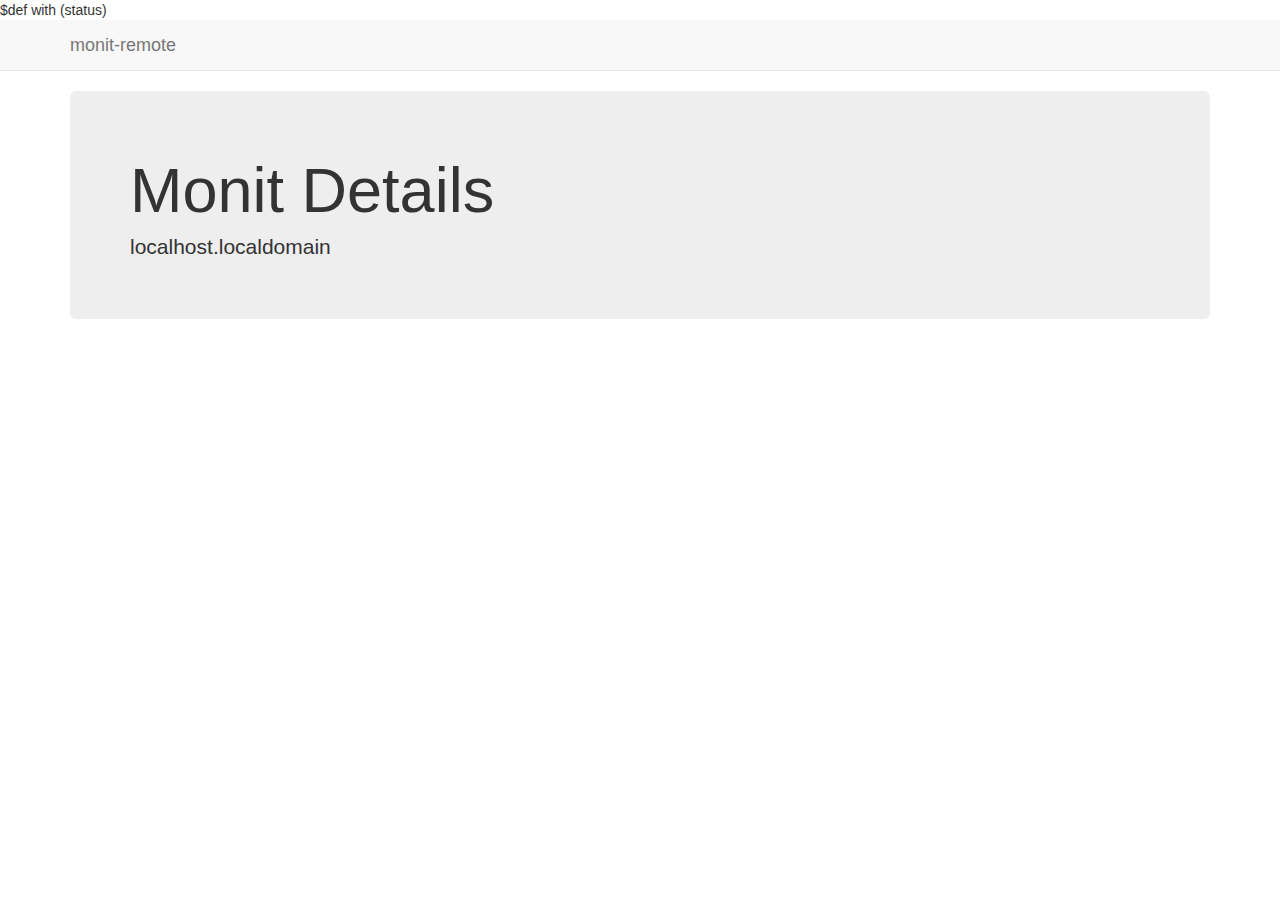
==== templates/details.html @ 1a5797ef "updates" ====
$def with (status)
<!DOCTYPE html>
<html>
  <head>
    <title>monit-remote</title>
    <meta name="viewport" content="width=device-width, initial-scale=1.0">
    <!-- Bootstrap -->
    <link href="/static/include/bootstrap/css/bootstrap.min.css" rel="stylesheet">
    <!-- Custom -->
    <link href="/static/css/app.css" rel="stylesheet">


    <!-- HTML5 Shim and Respond.js IE8 support of HTML5 elements and media queries -->
    <!-- WARNING: Respond.js doesn't work if you view the page via file:// -->
    <!--[if lt IE 9]>
      <script src="https://oss.maxcdn.com/libs/html5shiv/3.7.0/html5shiv.js"></script>
      <script src="https://oss.maxcdn.com/libs/respond.js/1.3.0/respond.min.js"></script>
    <![endif]-->
  </head>
  <body>
    <!-- Static navbar -->
    <div class="navbar navbar-default navbar-static-top" role="navigation">
      <div class="container">
        <div class="navbar-header">
          <button type="button" class="navbar-toggle" data-toggle="collapse" data-target=".navbar-collapse">
            <span class="sr-only">Toggle navigation</span>
            <span class="icon-bar"></span>
            <span class="icon-bar"></span>
            <span class="icon-bar"></span>
          </button>
          <a class="navbar-brand" href="/">monit-remote</a>
        </div>
      </div>
    </div>
    <div class="container">
        <div class="jumbotron">
            <h1>Monit Details</h1>
            <p>
            localhost.localdomain
            </p>
        </div>
    
      
  
    </div>
    <!-- /container-->

    <!-- confirmation delete modal -->
    <div class="modal hide" id="confirmation-delete-modal">
        <div class="modal-header">
            <button type="button" class="close" data-dismiss="modal">x</button>
                    <h3>Confirmation</h3>
        </div>
        <div class="modal-body">
            <p>Are you sure you want to delete?</p>
        </div>
        <div class="modal-footer">        
            <div id="confirmation-delete-alert" class="alert alert-error"></div>
            <a href="#" class="btn" data-dismiss="modal">Close</a>
            <a id="continue-delete-button" href="#" class="btn btn-primary">Continue</a>
        </div>
    </div>

    <!-- jQuery (necessary for Bootstrap's JavaScript plugins) -->
    <script src="/static/include/jquery/jquery-1.10.2.min.js"></script>
    <!-- Include all compiled plugins (below), or include individual files as needed -->
    <script src="/static/include/bootstrap/js/bootstrap.min.js"></script>
    <!-- App -->
    <script src="/static/js/details.js"></script>
  </body>
</html>
---- static/css/app.css ----
table th, .table td {
    vertical-align: middle !important;
    text-align: center !important;
}

/**
 * Progress bars with centered text
 */

.progress {
    position: relative;
    margin-bottom: 0px;
}

.progress span {
    position: absolute;
    display: block;
    width: 100%;
    color: black;
 }
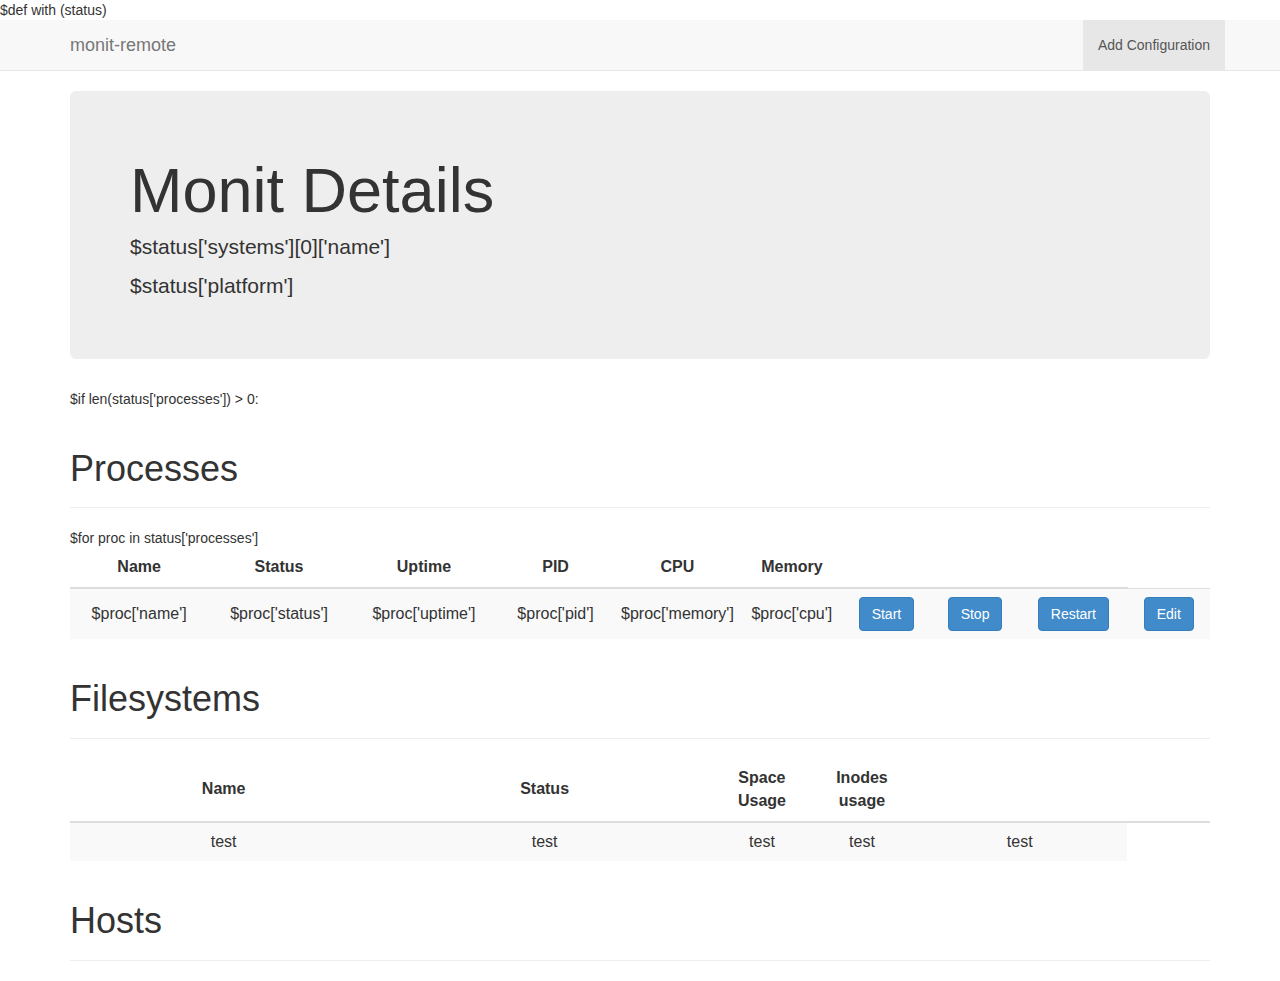
==== commit 7f62cafd: "host crud working" ====
--- a/templates/details.html
+++ b/templates/details.html
@@ -1,71 +1,127 @@
 $def with (status)
+
 <!DOCTYPE html>
 <html>
-  <head>
-    <title>monit-remote</title>
-    <meta name="viewport" content="width=device-width, initial-scale=1.0">
-    <!-- Bootstrap -->
-    <link href="/static/include/bootstrap/css/bootstrap.min.css" rel="stylesheet">
-    <!-- Custom -->
-    <link href="/static/css/app.css" rel="stylesheet">
+    <head>
+        <title>monit-remote</title>
+        <meta name="viewport" content="width=device-width, initial-scale=1.0">
+        <!-- Bootstrap -->
+        <link href="/static/include/bootstrap/css/bootstrap.min.css" rel="stylesheet">
+        <!-- Custom -->
+        <link href="/static/css/app.css" rel="stylesheet">
 
 
-    <!-- HTML5 Shim and Respond.js IE8 support of HTML5 elements and media queries -->
-    <!-- WARNING: Respond.js doesn't work if you view the page via file:// -->
-    <!--[if lt IE 9]>
-      <script src="https://oss.maxcdn.com/libs/html5shiv/3.7.0/html5shiv.js"></script>
-      <script src="https://oss.maxcdn.com/libs/respond.js/1.3.0/respond.min.js"></script>
-    <![endif]-->
-  </head>
-  <body>
-    <!-- Static navbar -->
-    <div class="navbar navbar-default navbar-static-top" role="navigation">
-      <div class="container">
-        <div class="navbar-header">
-          <button type="button" class="navbar-toggle" data-toggle="collapse" data-target=".navbar-collapse">
-            <span class="sr-only">Toggle navigation</span>
-            <span class="icon-bar"></span>
-            <span class="icon-bar"></span>
-            <span class="icon-bar"></span>
-          </button>
-          <a class="navbar-brand" href="/">monit-remote</a>
+        <!-- HTML5 Shim and Respond.js IE8 support of HTML5 elements and media queries -->
+        <!-- WARNING: Respond.js doesn't work if you view the page via file:// -->
+        <!--[if lt IE 9]>
+          <script src="https://oss.maxcdn.com/libs/html5shiv/3.7.0/html5shiv.js"></script>
+          <script src="https://oss.maxcdn.com/libs/respond.js/1.3.0/respond.min.js"></script>
+        <![endif]-->
+    </head>
+    <body>
+        <!-- Static navbar -->
+        <div class="navbar navbar-default navbar-static-top" role="navigation">
+            <div class="container">
+                <div class="navbar-header">
+                    <button type="button" class="navbar-toggle" data-toggle="collapse" data-target=".navbar-collapse">
+                        <span class="sr-only">Toggle navigation</span>
+                        <span class="icon-bar"></span>
+                        <span class="icon-bar"></span>
+                        <span class="icon-bar"></span>
+                    </button>
+                    <a class="navbar-brand" href="/">monit-remote</a>
+                </div>
+                <div class="navbar-collapse collapse">
+                    <ul class="nav navbar-nav navbar-right">
+                        <li class="active"><a href="#" id="add-monit-host">Add Configuration</a></li>    
+                    </ul>
+                </div><!--/.nav-collapse -->
+            </div>
         </div>
-      </div>
-    </div>
-    <div class="container">
-        <div class="jumbotron">
-            <h1>Monit Details</h1>
-            <p>
-            localhost.localdomain
-            </p>
+        <div class="container">
+            <div class="jumbotron">
+                <h1>Monit Details</h1>
+                <p>$status['systems'][0]['name']</p>
+                <p>$status['platform']</p>
+            </div>
+            $if len(status['processes']) > 0:
+                <div class="page-header">
+                    <h1>Processes</h1>
+                </div>
+                <table class="table table-striped">
+                    <thead>
+                        <tr>
+                            <th>Name</th>
+                            <th>Status</th>
+                            <th>Uptime</th>
+                            <th>PID</th>
+                            <th style="width: 100px">CPU</th>
+                            <th style="width: 100px">Memory</th>
+                            <th></th>
+                            <th></th>
+                            <th></th>
+                        </tr>
+                    </thead>
+                    <tbody>
+                        $for proc in status['processes']
+                        <tr>
+                            <td>$proc['name']</td>
+                            <td>$proc['status']</td>
+                            <td>$proc['uptime']</td>
+                            <td>$proc['pid']</td>
+                            <td>$proc['memory']</td>  
+                            <td>$proc['cpu']</td>  
+                            <td><button type="button" class="btn btn-primary" action="start-proc" host-id="$proc['name']">Start</button></td>
+                            <td><button type="button" class="btn btn-primary" action="stop-proc" host-id="$proc['name']">Stop</button></td>
+                            <td><button type="button" class="btn btn-primary" action="restart-proc" host-id="$proc['name']">Restart</button></td>
+                            <td><button type="button" class="btn btn-primary" action="edit" host-id="$proc['name']">Edit</button></td>
+                        </tr>
+                    </tbody>
+                </table>
+
+            <div class="page-header">
+                <h1>Filesystems</h1>
+            </div>
+            <table class="table table-striped">
+                <thead>
+                    <tr>
+                        <th>Name</th>
+                        <th>Status</th>
+                        <th style="width: 100px">Space Usage</th>
+                        <th style="width: 100px">Inodes usage</th>
+                        <th></th>
+                        <th></th>
+                    </tr>
+                   
+                </thead>
+                <tbody>
+                    
+                    <tr>
+                        <td>test</td>
+
+        <td>test</td>
+        <td>test</td>
+        <td>test</td>
+        <td>test</td>
+                    </tr>
+                </tbody>
+            </table>
+
+
+            <div class="page-header">
+                <h1>Hosts</h1>
+            </div>
+
         </div>
-    
-      
-  
-    </div>
-    <!-- /container-->
+        <!-- /container-->
 
-    <!-- confirmation delete modal -->
-    <div class="modal hide" id="confirmation-delete-modal">
-        <div class="modal-header">
-            <button type="button" class="close" data-dismiss="modal">x</button>
-                    <h3>Confirmation</h3>
-        </div>
-        <div class="modal-body">
-            <p>Are you sure you want to delete?</p>
-        </div>
-        <div class="modal-footer">        
-            <div id="confirmation-delete-alert" class="alert alert-error"></div>
-            <a href="#" class="btn" data-dismiss="modal">Close</a>
-            <a id="continue-delete-button" href="#" class="btn btn-primary">Continue</a>
-        </div>
-    </div>
 
-    <!-- jQuery (necessary for Bootstrap's JavaScript plugins) -->
-    <script src="/static/include/jquery/jquery-1.10.2.min.js"></script>
-    <!-- Include all compiled plugins (below), or include individual files as needed -->
-    <script src="/static/include/bootstrap/js/bootstrap.min.js"></script>
-    <!-- App -->
-    <script src="/static/js/details.js"></script>
-  </body>
+        <!-- jQuery (necessary for Bootstrap's JavaScript plugins) -->
+        <script src="/static/include/jquery/jquery-1.10.2.min.js"></script>
+        <!-- Include all compiled plugins (below), or include individual files as needed -->
+        <script src="/static/include/bootstrap/js/bootstrap.min.js"></script>
+        <!-- App -->
+        <script src="/static/js/details.js"></script>
+    </body>
 </html>
+
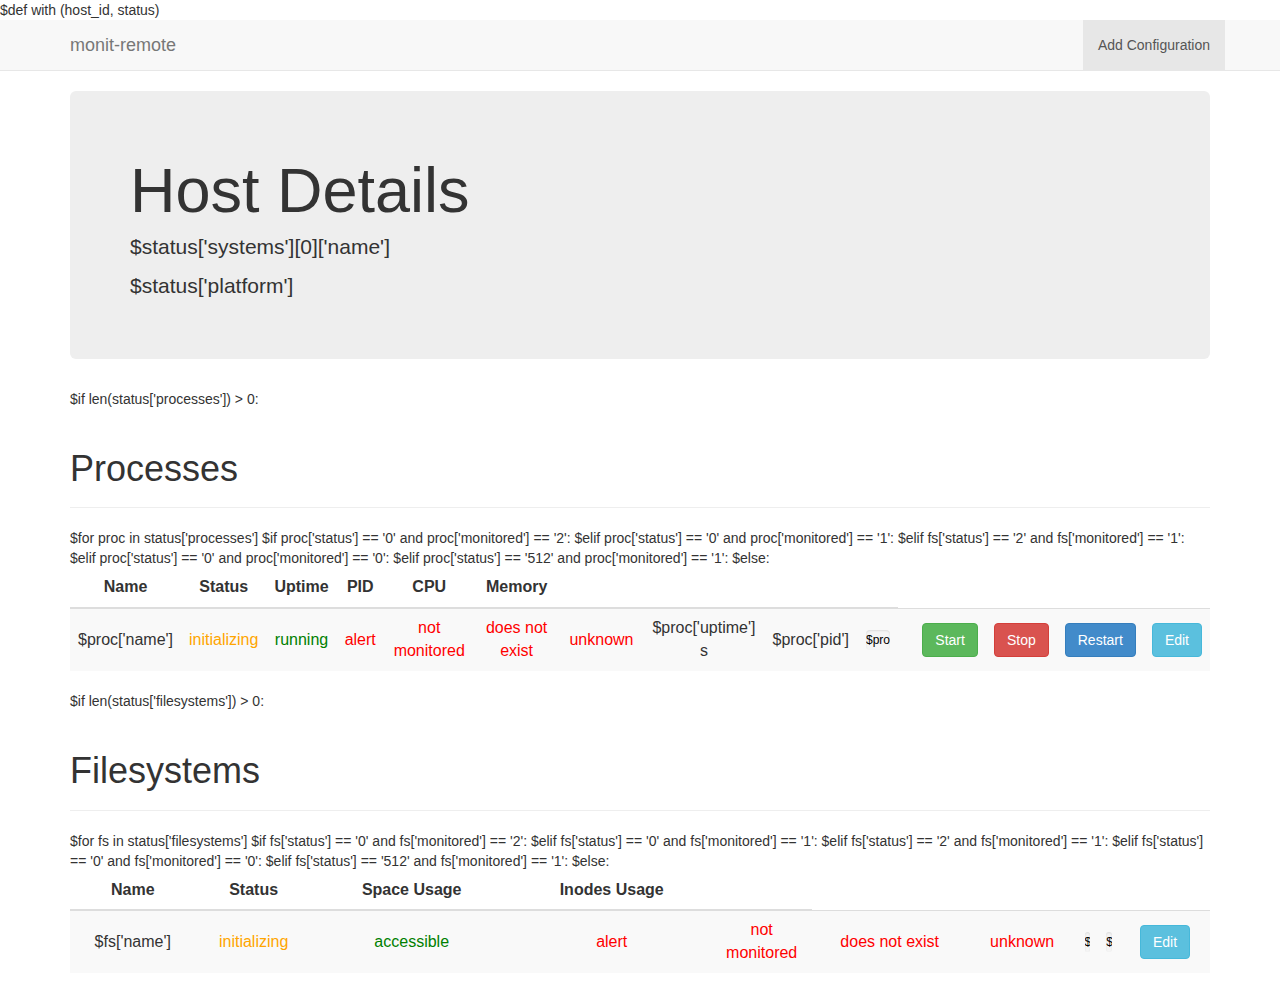
==== commit 2a4b9e29: "all features implemented" ====
--- a/templates/details.html
+++ b/templates/details.html
@@ -1,4 +1,4 @@
-$def with (status)
+$def with (host_id, status)
 
 <!DOCTYPE html>
 <html>
@@ -33,14 +33,14 @@
                 </div>
                 <div class="navbar-collapse collapse">
                     <ul class="nav navbar-nav navbar-right">
-                        <li class="active"><a href="#" id="add-monit-host">Add Configuration</a></li>    
+                        <li class="active"><a href="#" host-id="$host_id" id="add-monit-config">Add Configuration</a></li>    
                     </ul>
                 </div><!--/.nav-collapse -->
             </div>
         </div>
         <div class="container">
             <div class="jumbotron">
-                <h1>Monit Details</h1>
+                <h1>Host Details</h1>
                 <p>$status['systems'][0]['name']</p>
                 <p>$status['platform']</p>
             </div>
@@ -57,64 +57,179 @@
                             <th>PID</th>
                             <th style="width: 100px">CPU</th>
                             <th style="width: 100px">Memory</th>
-                            <th></th>
-                            <th></th>
-                            <th></th>
+                            <th style="width: 100px">
+                            <th style="width: 100px">
+                            <th style="width: 100px">
+                            <th style="width: 100px">
                         </tr>
                     </thead>
                     <tbody>
                         $for proc in status['processes']
                         <tr>
                             <td>$proc['name']</td>
-                            <td>$proc['status']</td>
-                            <td>$proc['uptime']</td>
+                            $if proc['status'] == '0' and proc['monitored'] == '2':
+                                 <td style="color:orange">initializing</td>
+                            $elif proc['status'] == '0' and proc['monitored'] == '1':
+                                 <td style="color:green">running</td>
+                             $elif fs['status'] == '2' and fs['monitored'] == '1':
+                                 <td style="color:red">alert</td>
+                            $elif proc['status'] == '0' and proc['monitored'] == '0':
+                                 <td style="color:red">not monitored</td>
+                            $elif proc['status'] == '512' and proc['monitored'] == '1':
+                                 <td style="color:red">does not exist</td>
+                            $else:
+                                 <td style="color:red">unknown</td>
+                           
+                            <td>$proc['uptime'] s</td>
                             <td>$proc['pid']</td>
-                            <td>$proc['memory']</td>  
-                            <td>$proc['cpu']</td>  
-                            <td><button type="button" class="btn btn-primary" action="start-proc" host-id="$proc['name']">Start</button></td>
-                            <td><button type="button" class="btn btn-primary" action="stop-proc" host-id="$proc['name']">Stop</button></td>
-                            <td><button type="button" class="btn btn-primary" action="restart-proc" host-id="$proc['name']">Restart</button></td>
-                            <td><button type="button" class="btn btn-primary" action="edit" host-id="$proc['name']">Edit</button></td>
+                            <td>
+                                <div class="progress">
+                                  <div class="progress-bar" role="progressbar" aria-valuenow="$proc['cpu']" aria-valuemin="0" aria-valuemax="100" style="width: $proc['cpu']%;">
+                                    <span class="show">$proc['cpu'] %</span>
+                                  </div>
+                                </div>
+                            </td>
+                            <td>
+                                <div class="progress">
+                                  <div class="progress-bar" role="progressbar" aria-valuenow="$proc['memory']" aria-valuemin="0" aria-valuemax="100" style="width: $proc['memory']%;">
+                                    <span class="show">$proc['memory_kilobyte'] KB</span>
+                                  </div>
+                                </div>
+                            </td>
+                            <td><button type="button" class="btn btn-success" action="start-proc" host-id="$host_id" proc-name="$proc['name']">Start</button></td>
+                            <td><button type="button" class="btn btn-danger" action="stop-proc" host-id="$host_id" proc-name="$proc['name']">Stop</button></td>
+                            <td><button type="button" class="btn btn-primary" action="restart-proc" host-id="$host_id" proc-name="$proc['name']">Restart</button></td>
+                            <td><button type="button" class="btn btn-info" action="edit" host-id="$host_id" proc-name="$proc['name']">Edit</button></td>
                         </tr>
                     </tbody>
                 </table>
-
-            <div class="page-header">
-                <h1>Filesystems</h1>
-            </div>
-            <table class="table table-striped">
-                <thead>
-                    <tr>
-                        <th>Name</th>
-                        <th>Status</th>
-                        <th style="width: 100px">Space Usage</th>
-                        <th style="width: 100px">Inodes usage</th>
-                        <th></th>
-                        <th></th>
-                    </tr>
-                   
-                </thead>
-                <tbody>
-                    
-                    <tr>
-                        <td>test</td>
-
-        <td>test</td>
-        <td>test</td>
-        <td>test</td>
-        <td>test</td>
-                    </tr>
-                </tbody>
-            </table>
-
-
-            <div class="page-header">
-                <h1>Hosts</h1>
-            </div>
-
+            
+            $if len(status['filesystems']) > 0:
+                <div class="page-header">
+                    <h1>Filesystems</h1>
+                </div>
+                <table class="table table-striped">
+                    <thead>
+                        <tr>
+                            <th>Name</th>
+                            <th>Status</th>
+                            <th style="width: 200px">Space Usage</th>
+                            <th style="width: 200px">Inodes Usage</th>
+                            <th style="width: 100px">
+                        </tr>
+                       
+                    </thead>
+                    <tbody>
+                        $for fs in status['filesystems']
+                        <tr>
+                            <td>$fs['name']</td>
+                            $if fs['status'] == '0' and fs['monitored'] == '2':
+                                 <td style="color:orange">initializing</td>
+                            $elif fs['status'] == '0' and fs['monitored'] == '1':
+                                 <td style="color:green">accessible</td>
+                            $elif fs['status'] == '2' and fs['monitored'] == '1':
+                                 <td style="color:red">alert</td>
+                            $elif fs['status'] == '0' and fs['monitored'] == '0':
+                                 <td style="color:red">not monitored</td>
+                            $elif fs['status'] == '512' and fs['monitored'] == '1':
+                                 <td style="color:red">does not exist</td>
+                            $else:
+                                 <td style="color:red">unknown</td>
+
+                            <td>
+                                <div class="progress">
+                                  <div class="progress-bar" role="progressbar" aria-valuenow="$fs['percent']" aria-valuemin="0" aria-valuemax="100" style="width: $fs['percent']%;">
+                                    <span class="show">$fs['usage']</span>
+                                  </div>
+                                </div>
+                            </td>
+                            <td>
+                                <div class="progress">
+                                  <div class="progress-bar" role="progressbar" aria-valuenow="$fs['inode_percent']" aria-valuemin="0" aria-valuemax="100" style="width: $fs['inode_percent']%;">
+                                    <span class="show">$fs['inode_usage']</span>
+                                  </div>
+                                </div>
+                            </td>
+                            <td><button type="button" class="btn btn-info" action="edit" host-id="$host_id" proc-name="$fs['name']">Edit</button></td>
+                        </tr>
+                    </tbody>
+                </table>
         </div>
         <!-- /container-->
 
+        <!-- add-config-modal -->
+        <div class="modal fade" id="add-config-modal">>
+            <div class="modal-dialog">
+                <div class="modal-content">
+                    <div class="modal-header">
+                        <button type="button" class="close" data-dismiss="modal" aria-hidden="true">&times;</button>
+                        <h4 class="modal-title"><h3>Add Configuration</h3></h4>
+                    </div>
+                    <div class="modal-body">
+                        <form role="form">
+                            <div class="form-group">
+                                <label for="add-config-value-textarea">Configuration</label>
+                                <textarea class="form-control" rows="5" id="add-config-value-textarea"></textarea>
+                                <span class="help-block">Note: service names are unique. adding an existing service will overwrite the existing!</span>
+                            </div>
+                        </form>       
+
+                        <a href="http://mmonit.com/monit/documentation/monit.html#service_tests" target="_blank">Documentation</a>   
+                    </div>
+                    <div class="modal-footer">
+                        <div id="add-config-alert" class="alert alert-danger"></div>
+                        <button type="button" class="btn btn-default" data-dismiss="modal">Close</button>
+                        <button type="button" class="btn btn-primary" id="add-config-modal-save">Add Configuration</button>
+                    </div>
+                </div><!-- /.modal-content -->
+            </div><!-- /.modal-dialog -->
+        </div><!-- /.modal -->
+
+        <!-- edit-config-modal -->
+        <div class="modal fade" id="edit-config-modal">>
+            <div class="modal-dialog">
+                <div class="modal-content">
+                    <div class="modal-header">
+                        <button type="button" class="close" data-dismiss="modal" aria-hidden="true">&times;</button>
+                        <h4 class="modal-title"><h3>Edit Configuration</h3></h4>
+                    </div>
+                    <div class="modal-body">
+                        <form role="form">
+                            <div class="form-group">
+                                <label for="edit-config-value-textarea">Configuration</label>
+                                <textarea class="form-control" rows="5" id="edit-config-value-textarea"></textarea>
+                            </div>
+                        </form>       
+                    </div>
+                    <div class="modal-footer">
+                        <div id="edit-config-alert" class="alert alert-danger"></div>
+                        <button type="button" class="btn btn-danger" action="delete-config">Delete</button>
+                        <button type="button" class="btn btn-default" data-dismiss="modal">Close</button>
+                        <button type="button" class="btn btn-primary" id="edit-config-modal-save">Save changes</button>
+                    </div>
+                </div><!-- /.modal-content -->
+            </div><!-- /.modal-dialog -->
+        </div><!-- /.modal -->
+
+        <!-- confirmation-delete-modal -->
+        <div class="modal fade" id="confirmation-delete-modal">
+            <div class="modal-dialog">
+                <div class="modal-content">
+                    <div class="modal-header">
+                        <button type="button" class="close" data-dismiss="modal" aria-hidden="true">&times;</button>
+                        <h4 class="modal-title">Confirmation</h4>
+                    </div>
+                    <div class="modal-body">
+                        <p>Are you sure you want to delete?</p>
+                    </div>
+                    <div class="modal-footer">
+                        <div id="confirmation-delete-alert" class="alert alert-danger"></div>
+                        <button type="button" class="btn btn-default" data-dismiss="modal">Close</button>
+                        <button type="button" class="btn btn-primary" id="continue-delete-button">Continue</button>
+                    </div>
+                </div><!-- /.modal-content -->
+            </div><!-- /.modal-dialog -->
+        </div><!-- /.modal -->
 
         <!-- jQuery (necessary for Bootstrap's JavaScript plugins) -->
         <script src="/static/include/jquery/jquery-1.10.2.min.js"></script>
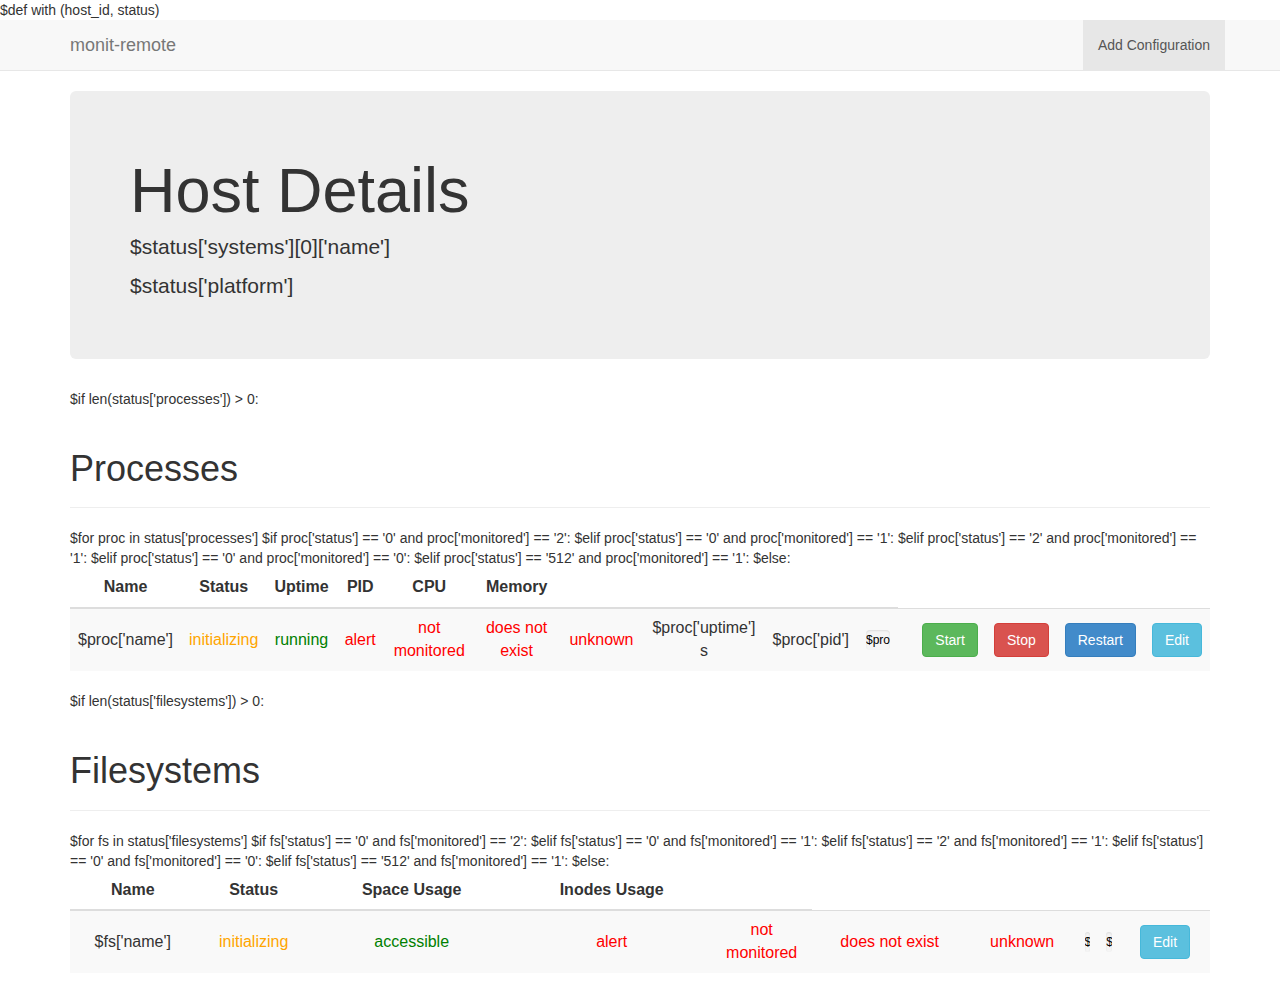
==== commit 61eb3f37: "more updates" ====
--- a/templates/details.html
+++ b/templates/details.html
@@ -71,7 +71,7 @@
                                  <td style="color:orange">initializing</td>
                             $elif proc['status'] == '0' and proc['monitored'] == '1':
                                  <td style="color:green">running</td>
-                             $elif fs['status'] == '2' and fs['monitored'] == '1':
+                             $elif proc['status'] == '2' and proc['monitored'] == '1':
                                  <td style="color:red">alert</td>
                             $elif proc['status'] == '0' and proc['monitored'] == '0':
                                  <td style="color:red">not monitored</td>
